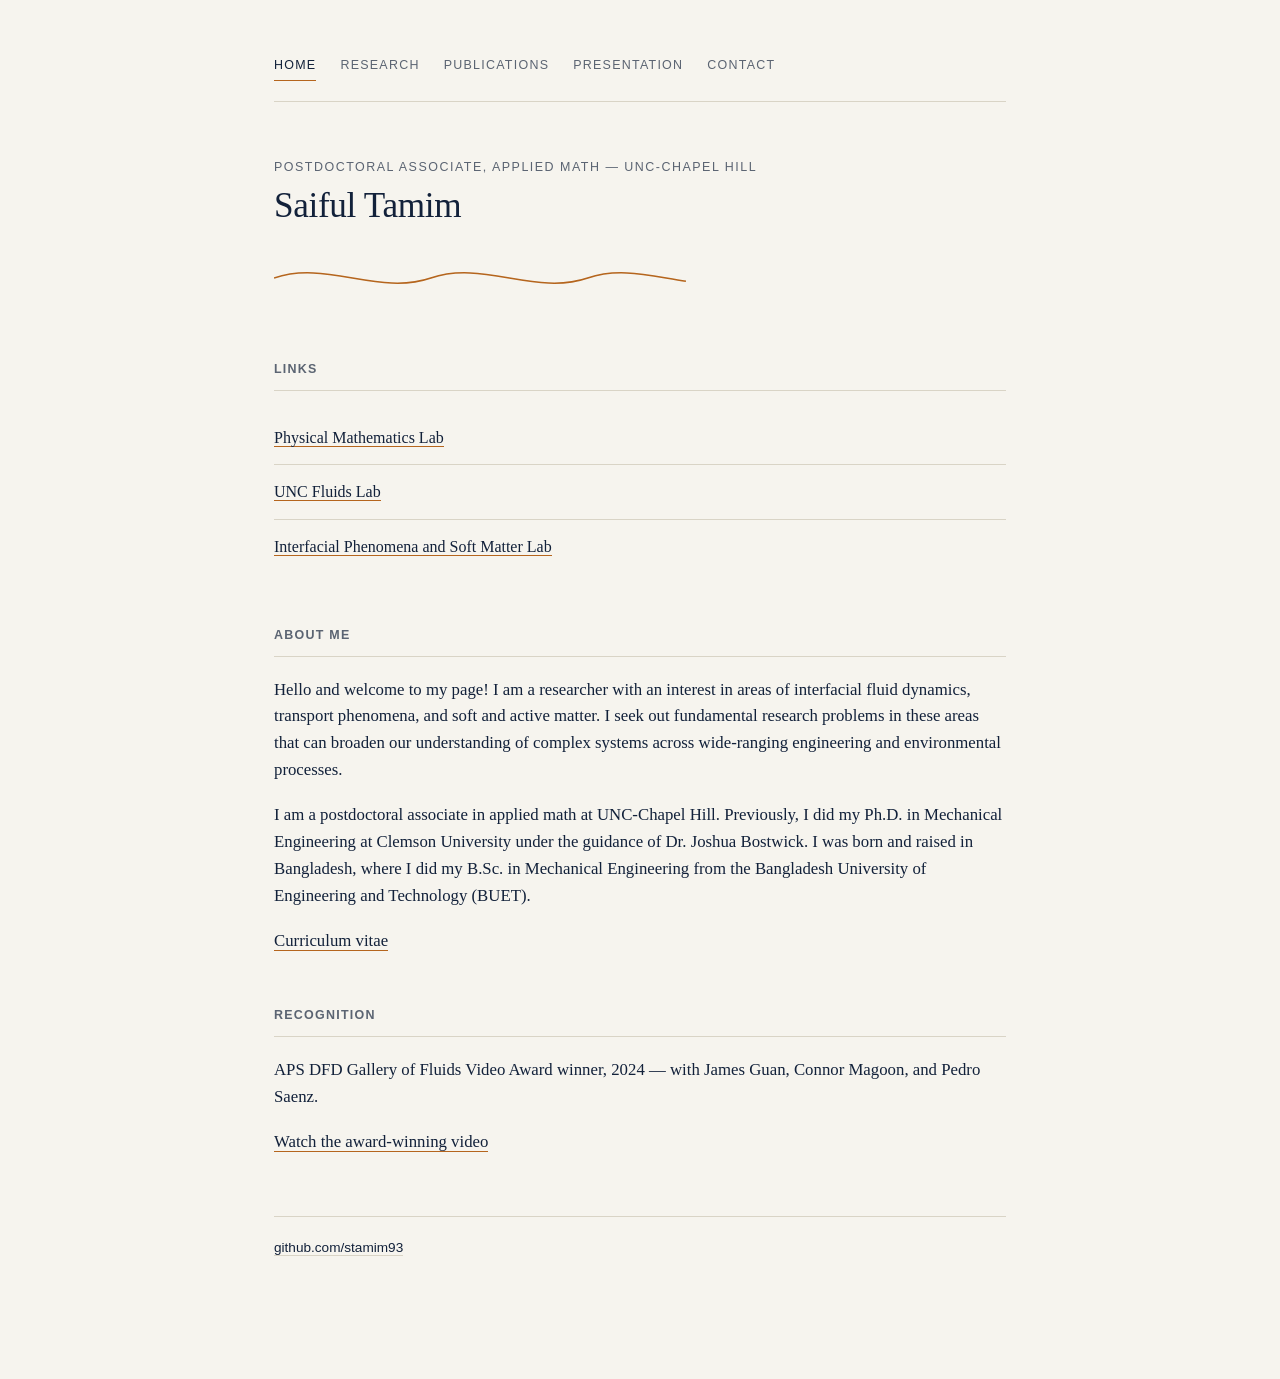
==== index.html @ 2cef42f0 "Add files via upload" ====
<!DOCTYPE html>
<html lang="en">
<head>
<meta charset="UTF-8">
<meta name="viewport" content="width=device-width, initial-scale=1.0">
<title>Saiful Tamim</title>
<link rel="stylesheet" href="style.css">
</head>
<body>
<div class="wrap">

  <nav>
    <a href="index.html" class="active">Home</a>
    <a href="research.html">Research</a>
    <a href="publications.html">Publications</a>
    <a href="presentation.html">Presentation</a>
    <a href="contact.html">Contact</a>
  </nav>

  <header class="page-head">
    <div class="role">Postdoctoral Associate, Applied Math — UNC-Chapel Hill</div>
    <h1>Saiful Tamim</h1>
    <svg class="wave" viewBox="0 0 700 40" preserveAspectRatio="none">
      <path d="M0,20 C50,0 100,40 150,20 C200,0 250,40 300,20 C350,0 400,40 450,20 C500,0 550,40 600,20 C650,0 700,40 700,20" />
    </svg>
  </header>

  <section>
    <h2>Links</h2>
    <ul>
      <li><a href="https://www.pml.unc.edu/" target="_blank" rel="noopener">Physical Mathematics Lab</a></li>
      <li><a href="https://mclaughlin.web.unc.edu/fluids-lab/" target="_blank" rel="noopener">UNC Fluids Lab</a></li>
      <li><a href="https://cecas.clemson.edu/~jbostwi/" target="_blank" rel="noopener">Interfacial Phenomena and Soft Matter Lab</a></li>
    </ul>
  </section>

  <section>
    <h2>About me</h2>
    <p>
      Hello and welcome to my page! I am a researcher with an interest in areas of
      interfacial fluid dynamics, transport phenomena, and soft and active matter.
      I seek out fundamental research problems in these areas that can broaden our
      understanding of complex systems across wide-ranging engineering and
      environmental processes.
    </p>
    <p>
      I am a postdoctoral associate in applied math at UNC-Chapel Hill. Previously,
      I did my Ph.D. in Mechanical Engineering at Clemson University under the
      guidance of Dr. Joshua Bostwick. I was born and raised in Bangladesh, where I
      did my B.Sc. in Mechanical Engineering from the Bangladesh University of
      Engineering and Technology (BUET).
    </p>
    <p><a href="https://drive.google.com/file/d/1JAe1pBAghtfk1z2d8bDaqxtFlRI5KqwM/view?usp=share_link" target="_blank" rel="noopener">Curriculum vitae</a></p>
  </section>

  <section>
    <h2>Recognition</h2>
    <p>APS DFD Gallery of Fluids Video Award winner, 2024 — with James Guan, Connor Magoon, and Pedro Saenz.</p>
    <p><a href="https://www.youtube.com/watch?v=gLbRx5nBpEo" target="_blank" rel="noopener">Watch the award-winning video</a></p>
  </section>

  <footer>
    <a href="https://github.com/stamim93" target="_blank" rel="noopener">github.com/stamim93</a>
  </footer>

</div>
</body>
</html>
---- style.css ----
:root {
  --ink: #12213a;
  --paper: #f6f4ee;
  --line: #d9d4c6;
  --accent: #b5651d;
  --muted: #5b6472;
}

* { box-sizing: border-box; }

body {
  margin: 0;
  background: var(--paper);
  color: var(--ink);
  font-family: Georgia, 'Times New Roman', serif;
  line-height: 1.6;
}

.wrap {
  max-width: 780px;
  margin: 0 auto;
  padding: 56px 24px 120px;
}

nav {
  font-family: 'Helvetica Neue', Arial, sans-serif;
  text-transform: uppercase;
  letter-spacing: 0.1em;
  font-size: 0.78rem;
  display: flex;
  gap: 24px;
  flex-wrap: wrap;
  margin-bottom: 56px;
  padding-bottom: 20px;
  border-bottom: 1px solid var(--line);
}

nav a {
  color: var(--muted);
  text-decoration: none;
  border-bottom: none;
  padding-bottom: 4px;
}

nav a.active {
  color: var(--ink);
  border-bottom: 1px solid var(--accent);
}

nav a:hover { color: var(--accent); }

header.page-head { margin-bottom: 48px; }

h1 {
  font-size: 2.2rem;
  margin: 0 0 6px;
  font-weight: 400;
  letter-spacing: -0.01em;
}

.role {
  font-family: 'Helvetica Neue', Arial, sans-serif;
  text-transform: uppercase;
  letter-spacing: 0.12em;
  font-size: 0.78rem;
  color: var(--muted);
}

.wave {
  width: 100%;
  height: 36px;
  margin: 20px 0 8px;
}

.wave path {
  fill: none;
  stroke: var(--accent);
  stroke-width: 1.6;
  stroke-dasharray: 400;
  stroke-dashoffset: 400;
  animation: draw 1.8s ease-out forwards;
}

@keyframes draw { to { stroke-dashoffset: 0; } }

@media (prefers-reduced-motion: reduce) {
  .wave path { animation: none; stroke-dashoffset: 0; }
}

p { margin: 0 0 18px; font-size: 1.05rem; }

section { margin-bottom: 52px; }

h2 {
  font-family: 'Helvetica Neue', Arial, sans-serif;
  text-transform: uppercase;
  letter-spacing: 0.1em;
  font-size: 0.78rem;
  color: var(--muted);
  border-bottom: 1px solid var(--line);
  padding-bottom: 10px;
  margin-bottom: 20px;
  font-weight: 600;
}

h3 {
  font-size: 1.15rem;
  font-weight: 600;
  margin: 0 0 8px;
}

figure { margin: 0 0 28px; }

figure img {
  width: 100%;
  border-radius: 2px;
  display: block;
}

figcaption {
  font-family: 'Helvetica Neue', Arial, sans-serif;
  font-size: 0.82rem;
  color: var(--muted);
  margin-top: 8px;
}

ul { padding-left: 0; margin: 0; list-style: none; }

li {
  padding: 14px 0;
  border-bottom: 1px solid var(--line);
}

li:last-child { border-bottom: none; }

ol {
  padding-left: 1.4em;
  margin: 0;
}

ol li {
  border-bottom: none;
  padding: 0 0 16px;
}

.meta {
  font-family: 'Helvetica Neue', Arial, sans-serif;
  font-size: 0.8rem;
  color: var(--muted);
}

a {
  color: var(--ink);
  text-decoration: none;
  border-bottom: 1px solid var(--accent);
}

a:hover { color: var(--accent); }

.links-row {
  display: flex;
  gap: 20px;
  flex-wrap: wrap;
  font-family: 'Helvetica Neue', Arial, sans-serif;
  font-size: 0.9rem;
}

footer {
  font-family: 'Helvetica Neue', Arial, sans-serif;
  font-size: 0.85rem;
  color: var(--muted);
  margin-top: 60px;
  padding-top: 20px;
  border-top: 1px solid var(--line);
}

footer a { border-bottom: 1px solid var(--line); }
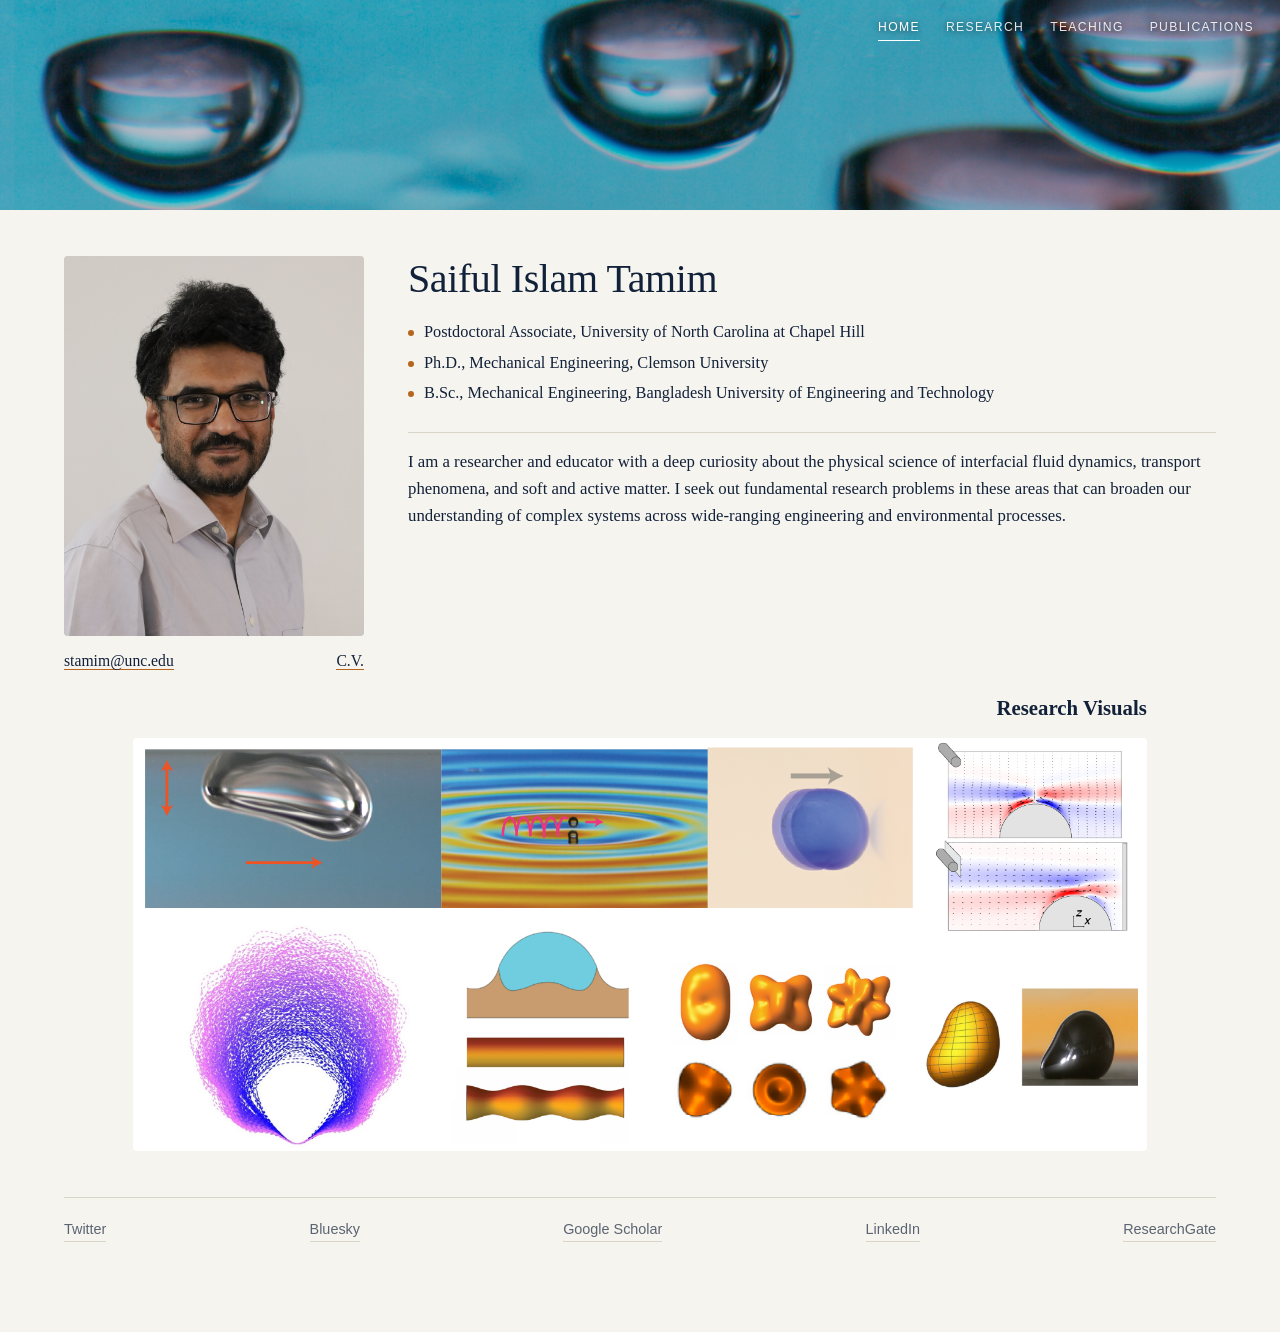
==== commit 696f7fd3: "Add files via upload" ====
--- a/index.html
+++ b/index.html
@@ -7,62 +7,65 @@
 <link rel="stylesheet" href="style.css">
 </head>
 <body>
-<div class="wrap">
 
-  <nav>
-    <a href="index.html" class="active">Home</a>
-    <a href="research.html">Research</a>
-    <a href="publications.html">Publications</a>
-    <a href="presentation.html">Presentation</a>
-    <a href="contact.html">Contact</a>
-  </nav>
+  <div class="hero">
+    <img src="bubble_banner.png" alt="">
+    <nav>
+      <a href="index.html" class="active">Home</a>
+      <a href="research.html">Research</a>
+      <a href="teaching.html">Teaching</a>
+      <a href="publications.html">Publications</a>
+    </nav>
+  </div>
 
-  <header class="page-head">
-    <div class="role">Postdoctoral Associate, Applied Math — UNC-Chapel Hill</div>
-    <h1>Saiful Tamim</h1>
-    <svg class="wave" viewBox="0 0 700 40" preserveAspectRatio="none">
-      <path d="M0,20 C50,0 100,40 150,20 C200,0 250,40 300,20 C350,0 400,40 450,20 C500,0 550,40 600,20 C650,0 700,40 700,20" />
-    </svg>
-  </header>
+  <div class="wrap">
 
-  <section>
-    <h2>Links</h2>
-    <ul>
-      <li><a href="https://www.pml.unc.edu/" target="_blank" rel="noopener">Physical Mathematics Lab</a></li>
-      <li><a href="https://mclaughlin.web.unc.edu/fluids-lab/" target="_blank" rel="noopener">UNC Fluids Lab</a></li>
-      <li><a href="https://cecas.clemson.edu/~jbostwi/" target="_blank" rel="noopener">Interfacial Phenomena and Soft Matter Lab</a></li>
-    </ul>
-  </section>
+    <div class="grid-2">
 
-  <section>
-    <h2>About me</h2>
-    <p>
-      Hello and welcome to my page! I am a researcher with an interest in areas of
-      interfacial fluid dynamics, transport phenomena, and soft and active matter.
-      I seek out fundamental research problems in these areas that can broaden our
-      understanding of complex systems across wide-ranging engineering and
-      environmental processes.
-    </p>
-    <p>
-      I am a postdoctoral associate in applied math at UNC-Chapel Hill. Previously,
-      I did my Ph.D. in Mechanical Engineering at Clemson University under the
-      guidance of Dr. Joshua Bostwick. I was born and raised in Bangladesh, where I
-      did my B.Sc. in Mechanical Engineering from the Bangladesh University of
-      Engineering and Technology (BUET).
-    </p>
-    <p><a href="https://drive.google.com/file/d/1JAe1pBAghtfk1z2d8bDaqxtFlRI5KqwM/view?usp=share_link" target="_blank" rel="noopener">Curriculum vitae</a></p>
-  </section>
+      <div class="side-col">
+        <img class="headshot" src="headshot.JPG" alt="Saiful Tamim">
+        <p class="side-contact">
+          <span class="side-email"><a href="mailto:stamim@unc.edu">stamim@unc.edu</a></span>
+          <span class="side-cv"><a href="CV_Tamim.pdf" target="_blank" rel="noopener">C.V.</a></span>
+        </p>
+      </div>
 
-  <section>
-    <h2>Recognition</h2>
-    <p>APS DFD Gallery of Fluids Video Award winner, 2024 — with James Guan, Connor Magoon, and Pedro Saenz.</p>
-    <p><a href="https://www.youtube.com/watch?v=gLbRx5nBpEo" target="_blank" rel="noopener">Watch the award-winning video</a></p>
-  </section>
+      <section class="intro">
+        <h2 class="bigname">Saiful Islam Tamim</h2>
 
-  <footer>
-    <a href="https://github.com/stamim93" target="_blank" rel="noopener">github.com/stamim93</a>
-  </footer>
+        <ul class="bio-list">
+          <li>Postdoctoral Associate, University of North Carolina at Chapel Hill</li>
+          <li>Ph.D., Mechanical Engineering, Clemson University</li>
+          <li>B.Sc., Mechanical Engineering, Bangladesh University of Engineering and Technology</li>
+        </ul>
 
-</div>
+        <p class="lead">
+          I am a researcher and educator with a deep curiosity about the physical science of
+          interfacial fluid dynamics, transport phenomena, and soft and active matter.
+          I seek out fundamental research problems in these areas that can broaden our
+          understanding of complex systems across wide-ranging engineering and
+          environmental processes.
+        </p>
+      </section>
+
+    </div>
+
+    <section class="figure-band">
+      <h2 class="visuals-title">Research Visuals</h2>
+      <img src="fig1.png" alt="Montage of research figures: bubbles, waves, drops, and interfacial patterns">
+    </section>
+
+
+
+    <div class="social-bar">
+      <a href="https://x.com/saifulitamim" target="_blank" rel="noopener">Twitter</a>
+      <a href="https://bsky.app/profile/saifult.bsky.social" target="_blank" rel="noopener">Bluesky</a>
+      <a href="https://scholar.google.com/citations?user=1QAq8esAAAAJ&hl=en" target="_blank" rel="noopener">Google Scholar</a>
+      <a href="https://www.linkedin.com/in/saiful-tamim/" target="_blank" rel="noopener">LinkedIn</a>
+      <a href="https://www.researchgate.net/profile/Saiful-Tamim" target="_blank" rel="noopener">ResearchGate</a>
+    </div>
+
+  </div>
+
 </body>
 </html>
--- a/style.css
+++ b/style.css
@@ -4,9 +4,18 @@
   --line: #d9d4c6;
   --accent: #b5651d;
   --muted: #5b6472;
+
+  /* ---- BANNER CONTROLS — edit these ---- */
+  --banner-height: 210px;
+  --hero-dim: 0.25;   /* 0 = no darkening, 1 = fully black */
 }
 
 * { box-sizing: border-box; }
+
+img {
+  max-width: 100%;
+  height: auto;
+}
 
 body {
   margin: 0;
@@ -17,29 +26,85 @@
 }
 
 .wrap {
-  max-width: 780px;
+  max-width: 1200px;
   margin: 0 auto;
-  padding: 56px 24px 120px;
+  padding: 26px 24px 90px;
+}
+
+/* ---------- BANNER (index page) ---------- */
+
+.hero {
+  position: relative;
+  width: 100%;
+  height: var(--banner-height);
+  overflow: hidden;
+}
+
+.hero img {
+  width: 100%;
+  height: var(--banner-height);
+  max-height: var(--banner-height);
+  object-fit: cover;
+  object-position: center;
+  display: block;
+}
+
+.hero::after {
+  content: "";
+  position: absolute;
+  inset: 0;
+  background: rgba(8, 16, 32, var(--hero-dim));
+  z-index: 1;
+}
+
+/* nav sitting on top of the banner */
+.hero nav {
+  position: absolute;
+  top: 18px;
+  right: 26px;
+  z-index: 3;
+}
+
+.hero nav a {
+  color: rgba(255, 255, 255, 0.88);
+  text-shadow: 0 1px 6px rgba(0, 0, 0, 0.6);
+}
+
+.hero nav a.active {
+  color: #ffffff;
+  border-bottom: 1px solid #ffffff;
+}
+
+.hero nav a:hover { color: #ffffff; }
+
+/* index page starts right under the banner */
+.hero + .wrap { padding-top: 46px; }
+
+/* ---------- NAV (top right, pages without a banner) ---------- */
+
+.topnav {
+  width: 100%;
+  padding: 18px 26px 0;
+  display: flex;
+  justify-content: flex-end;
 }
 
 nav {
   font-family: 'Helvetica Neue', Arial, sans-serif;
   text-transform: uppercase;
-  letter-spacing: 0.1em;
-  font-size: 0.78rem;
-  display: flex;
-  gap: 24px;
+  letter-spacing: 0.11em;
+  font-size: 0.76rem;
+  display: flex;
+  gap: 26px;
   flex-wrap: wrap;
-  margin-bottom: 56px;
-  padding-bottom: 20px;
-  border-bottom: 1px solid var(--line);
+  justify-content: flex-end;
 }
 
 nav a {
   color: var(--muted);
   text-decoration: none;
   border-bottom: none;
-  padding-bottom: 4px;
+  padding-bottom: 3px;
 }
 
 nav a.active {
@@ -49,7 +114,118 @@
 
 nav a:hover { color: var(--accent); }
 
-header.page-head { margin-bottom: 48px; }
+/* ---------- LAYOUT ---------- */
+
+.grid-2 {
+  display: grid;
+  grid-template-columns: 300px 1fr;
+  gap: 44px;
+  margin-bottom: 12px;
+  align-items: start;
+}
+
+.side-col { align-self: start; }
+
+.headshot {
+  width: 100%;
+  height: 380px;              /* crop height — lower this to crop more */
+  object-fit: cover;
+  object-position: center top;
+  border-radius: 4px;
+  display: block;
+  background: var(--line);
+}
+
+section { margin-bottom: 36px; }
+
+/* ---------- INTRO BLOCK ---------- */
+
+.intro { margin-bottom: 0; }
+
+.bigname {
+  font-family: Georgia, 'Times New Roman', serif;
+  font-size: 2.5rem;
+  font-weight: 400;
+  text-transform: none;
+  letter-spacing: -0.01em;
+  color: var(--ink);
+  border-bottom: none;
+  padding-bottom: 0;
+  margin: 0 0 18px;
+  line-height: 1.15;
+}
+
+.bio-list {
+  margin: 0 0 20px;
+  padding: 0;
+  list-style: none;
+}
+
+.bio-list li {
+  border-bottom: none;
+  padding: 0 0 7px 16px;
+  font-size: 1.02rem;
+  line-height: 1.45;
+  position: relative;
+}
+
+.bio-list li::before {
+  content: "";
+  position: absolute;
+  left: 0;
+  top: 0.62em;
+  width: 6px;
+  height: 6px;
+  border-radius: 50%;
+  background: var(--accent);
+}
+
+.side-contact {
+  display: flex;
+  justify-content: space-between;
+  align-items: baseline;
+  gap: 12px;
+  flex-wrap: wrap;
+  margin: 12px 0 0;
+  font-size: 0.98rem;
+}
+
+.side-contact a { font-size: 0.98rem; }
+
+.lead {
+  padding-top: 16px;
+  border-top: 1px solid var(--line);
+  margin-bottom: 0;
+}
+
+/* ---------- FIGURE BAND ---------- */
+
+.figure-band {
+  margin: 18px auto 10px;
+  max-width: 88%;      /* width of the Research Visuals figure */
+}
+
+.visuals-title {
+  font-family: Georgia, 'Times New Roman', serif;
+  font-size: 1.3rem;
+  font-weight: 700;
+  text-transform: none;
+  letter-spacing: 0;
+  color: var(--ink);
+  border-bottom: none;
+  padding-bottom: 0;
+  margin: 0 0 14px;
+  text-align: right;
+}
+
+.figure-band img {
+  width: 100%;
+  height: auto;
+  display: block;
+  border-radius: 4px;
+}
+
+/* ---------- TYPE ---------- */
 
 h1 {
   font-size: 2.2rem;
@@ -58,39 +234,6 @@
   letter-spacing: -0.01em;
 }
 
-.role {
-  font-family: 'Helvetica Neue', Arial, sans-serif;
-  text-transform: uppercase;
-  letter-spacing: 0.12em;
-  font-size: 0.78rem;
-  color: var(--muted);
-}
-
-.wave {
-  width: 100%;
-  height: 36px;
-  margin: 20px 0 8px;
-}
-
-.wave path {
-  fill: none;
-  stroke: var(--accent);
-  stroke-width: 1.6;
-  stroke-dasharray: 400;
-  stroke-dashoffset: 400;
-  animation: draw 1.8s ease-out forwards;
-}
-
-@keyframes draw { to { stroke-dashoffset: 0; } }
-
-@media (prefers-reduced-motion: reduce) {
-  .wave path { animation: none; stroke-dashoffset: 0; }
-}
-
-p { margin: 0 0 18px; font-size: 1.05rem; }
-
-section { margin-bottom: 52px; }
-
 h2 {
   font-family: 'Helvetica Neue', Arial, sans-serif;
   text-transform: uppercase;
@@ -109,43 +252,13 @@
   margin: 0 0 8px;
 }
 
-figure { margin: 0 0 28px; }
-
-figure img {
-  width: 100%;
-  border-radius: 2px;
-  display: block;
-}
-
-figcaption {
-  font-family: 'Helvetica Neue', Arial, sans-serif;
-  font-size: 0.82rem;
-  color: var(--muted);
-  margin-top: 8px;
-}
-
-ul { padding-left: 0; margin: 0; list-style: none; }
-
-li {
-  padding: 14px 0;
-  border-bottom: 1px solid var(--line);
-}
-
-li:last-child { border-bottom: none; }
-
-ol {
-  padding-left: 1.4em;
-  margin: 0;
-}
-
-ol li {
-  border-bottom: none;
-  padding: 0 0 16px;
-}
-
-.meta {
-  font-family: 'Helvetica Neue', Arial, sans-serif;
-  font-size: 0.8rem;
+p { margin: 0 0 18px; font-size: 1.05rem; }
+
+.role {
+  font-family: 'Helvetica Neue', Arial, sans-serif;
+  text-transform: uppercase;
+  letter-spacing: 0.12em;
+  font-size: 0.78rem;
   color: var(--muted);
 }
 
@@ -157,6 +270,90 @@
 
 a:hover { color: var(--accent); }
 
+/* ---------- LISTS ---------- */
+
+ul { padding-left: 0; margin: 0; list-style: none; }
+
+li {
+  padding: 14px 0;
+  border-bottom: 1px solid var(--line);
+}
+
+li:last-child { border-bottom: none; }
+
+ol { padding-left: 1.4em; margin: 0; }
+
+ol li {
+  border-bottom: none;
+  padding: 0 0 16px;
+}
+
+/* ---------- FIGURES ---------- */
+
+figure { margin: 0 0 28px; }
+
+figure img {
+  width: 100%;
+  border-radius: 2px;
+  display: block;
+}
+
+figcaption {
+  font-family: 'Helvetica Neue', Arial, sans-serif;
+  font-size: 0.82rem;
+  color: var(--muted);
+  margin-top: 8px;
+}
+
+/* ---------- SOCIAL ICONS ---------- */
+
+.icon-row {
+  display: flex;
+  gap: 12px;
+  flex-wrap: wrap;
+  align-items: center;
+}
+
+.icon-link {
+  width: 32px;
+  height: 32px;
+  border-radius: 50%;
+  border-bottom: none;
+  display: flex;
+  align-items: center;
+  justify-content: center;
+  background: rgba(18, 33, 58, 0.06);
+  transition: background 0.15s ease, transform 0.15s ease;
+}
+
+.icon-link svg {
+  width: 15px;
+  height: 15px;
+  fill: var(--ink);
+  display: block;
+  transition: fill 0.15s ease;
+}
+
+.icon-link:hover {
+  background: var(--accent);
+  transform: translateY(-2px);
+}
+
+.icon-link:hover svg { fill: #ffffff; }
+
+.icon-link:focus-visible {
+  outline: 2px solid var(--accent);
+  outline-offset: 2px;
+}
+
+/* ---------- MISC ---------- */
+
+.meta {
+  font-family: 'Helvetica Neue', Arial, sans-serif;
+  font-size: 0.8rem;
+  color: var(--muted);
+}
+
 .links-row {
   display: flex;
   gap: 20px;
@@ -165,13 +362,496 @@
   font-size: 0.9rem;
 }
 
-footer {
-  font-family: 'Helvetica Neue', Arial, sans-serif;
-  font-size: 0.85rem;
-  color: var(--muted);
-  margin-top: 60px;
+.card {
+  background: #efece2;
+  padding: 22px 24px;
+  border-radius: 4px;
+  align-self: start;
+}
+
+.card h2 { border-bottom-color: #cfc9b8; }
+.card > *:last-child { margin-bottom: 0; }
+
+header.page-head { margin-bottom: 40px; }
+
+/* ---------- SOCIAL BAR (index) ---------- */
+
+.social-bar {
+  display: flex;
+  justify-content: space-between;
+  align-items: center;
+  flex-wrap: wrap;
+  gap: 16px;
+  margin-top: 46px;
   padding-top: 20px;
   border-top: 1px solid var(--line);
+  font-family: 'Helvetica Neue', Arial, sans-serif;
+  font-size: 0.9rem;
+}
+
+.social-bar a {
+  color: var(--muted);
+  border-bottom: 1px solid var(--line);
+}
+
+.social-bar a:hover {
+  color: var(--accent);
+  border-bottom-color: var(--accent);
+}
+
+@media (max-width: 640px) {
+  .social-bar { justify-content: flex-start; gap: 14px; font-size: 0.82rem; }
+  .figure-band { max-width: 100%; }
+}
+
+/* ---------- FOOTER ---------- */
+
+footer {
+  font-family: 'Helvetica Neue', Arial, sans-serif;
+  font-size: 0.85rem;
+  color: var(--muted);
+  margin-top: 46px;
+  padding-top: 22px;
+  border-top: 1px solid var(--line);
+}
+
+.footer-contact {
+  display: flex;
+  align-items: center;
+  justify-content: space-between;
+  gap: 20px;
+  flex-wrap: wrap;
+}
+
+.footer-contact > a {
+  font-size: 0.95rem;
+  font-family: Georgia, serif;
 }
 
 footer a { border-bottom: 1px solid var(--line); }
+
+/* ---------- MOBILE ---------- */
+
+@media (max-width: 760px) {
+  .grid-2 { grid-template-columns: 1fr; gap: 28px; }
+  .headshot { max-width: 300px; height: 340px; }
+}
+
+@media (max-width: 640px) {
+  nav {
+    gap: 14px;
+    font-size: 0.66rem;
+    letter-spacing: 0.06em;
+    justify-content: flex-start;
+  }
+
+  .topnav { justify-content: flex-end; padding: 12px 14px 0; }
+
+  .hero     { height: 150px; }
+  .hero img { height: 150px; max-height: 150px; }
+
+  .hero nav {
+    top: 12px;
+    right: 14px;
+    left: 14px;
+    justify-content: center;
+  }
+
+  .hero + .wrap { padding-top: 30px; }
+
+  .bigname { font-size: 1.85rem; }
+  .figure-band { margin: 32px 0 10px; }
+  .wrap { padding-top: 20px; }
+}
+
+@media (prefers-reduced-motion: reduce) {
+  * { animation: none !important; transition: none !important; }
+}
+
+/* ---------- PAGE TITLE ---------- */
+
+.page-title {
+  font-family: Georgia, 'Times New Roman', serif;
+  font-size: 2.6rem;
+  font-weight: 400;
+  margin: 0 0 36px;
+  letter-spacing: -0.01em;
+}
+
+/* ---------- PUBLICATIONS ---------- */
+
+.pub-list {
+  list-style: none;
+  /* NUMBERING: set this to (number of papers + 1).
+     Numbers then run high-to-low, so the oldest paper at the
+     bottom is number 1. Currently 14 papers -> 15. */
+  counter-reset: pub 15;
+  padding: 0;
+  margin: 0;
+}
+
+.pub {
+  counter-increment: pub -1;
+  display: grid;
+  grid-template-columns: 34px 1fr;
+  column-gap: 18px;
+  padding: 0 0 46px;
+  border-bottom: none;
+}
+
+.pub::before {
+  content: counter(pub) ".";
+  font-family: Georgia, serif;
+  font-size: 1.15rem;
+  color: var(--muted);
+  line-height: 1.5;
+  padding-top: 2px;
+}
+
+/* figure floats so the title, meta and abstract wrap around it */
+.pub-body::after {
+  content: "";
+  display: block;
+  clear: both;
+}
+
+.pub-fig {
+  float: left;
+  width: 33%;
+  margin: 4px 24px 12px 0;
+}
+
+.pub-fig img {
+  width: 100%;
+  height: auto;
+  display: block;
+  border-radius: 3px;
+  background: #ebe7db;
+}
+
+.pub-title {
+  font-family: Georgia, 'Times New Roman', serif;
+  font-weight: 700;
+  font-size: 1.12rem;
+  line-height: 1.35;
+  margin-bottom: 5px;
+}
+
+.pub-cite {
+  font-family: Georgia, 'Times New Roman', serif;
+  font-size: 1.0rem;
+  line-height: 1.5;
+  color: var(--ink);
+  margin-bottom: 12px;
+}
+
+.pub-cite sup {
+  font-size: 0.7em;
+  vertical-align: super;
+  line-height: 0;
+}
+.pub-cite em { font-style: italic; }
+
+.pub-cite a {
+  color: var(--muted);
+  border-bottom: 1px solid var(--line);
+}
+
+.pub-cite a:hover {
+  color: var(--accent);
+  border-bottom-color: var(--accent);
+}
+
+.pub-abstract {
+  font-size: 1rem;
+  line-height: 1.62;
+  margin: 0;
+  text-align: justify;
+}
+
+@media (max-width: 760px) {
+  .pub {
+    grid-template-columns: 26px 1fr;
+    column-gap: 12px;
+  }
+  .pub-fig {
+    float: none;
+    width: 100%;
+    max-width: 300px;
+    margin: 0 0 14px 0;
+  }
+  .pub-abstract { text-align: left; }
+  .page-title { font-size: 2rem; margin-bottom: 28px; }
+}
+
+/* ---------- RESEARCH PAGE ---------- */
+
+.page-intro {
+  font-size: 1.05rem;
+  line-height: 1.68;
+  max-width: none;
+  margin: 0 0 46px;
+  padding-bottom: 30px;
+  border-bottom: 1px solid var(--line);
+  text-align: justify;
+}
+
+.area {
+  display: grid;
+  grid-template-columns: minmax(0, 1fr) 30%;
+  column-gap: 40px;
+  align-items: start;
+  padding-bottom: 50px;
+}
+
+.area-body  { order: 1; }
+.area-media { order: 2; }
+
+.area-media img,
+.area-media video {
+  width: 100%;
+  height: auto;
+  display: block;
+  border-radius: 3px;
+  background: #ebe7db;
+}
+
+.area-caption {
+  font-family: 'Helvetica Neue', Arial, sans-serif;
+  font-size: 0.78rem;
+  color: var(--muted);
+  line-height: 1.45;
+  margin-top: 8px;
+  text-align: center;
+}
+
+.area-title {
+  font-family: Georgia, 'Times New Roman', serif;
+  font-weight: 700;
+  font-size: 1.28rem;
+  line-height: 1.3;
+  color: var(--ink);
+  text-transform: none;
+  letter-spacing: 0;
+  border-bottom: none;
+  padding-bottom: 0;
+  margin: 0 0 12px;
+}
+
+.area-body p {
+  font-size: 1rem;
+  line-height: 1.66;
+  margin: 0;
+  text-align: justify;
+}
+
+/* video thumbnail (links out to YouTube) */
+
+.video-thumb {
+  position: relative;
+  display: block;
+  width: 100%;
+  border-radius: 3px;
+  overflow: hidden;
+  border-bottom: none;
+  background: #1b2942;
+}
+
+.video-thumb img {
+  width: 100%;
+  height: auto;
+  display: block;
+}
+
+.video-thumb .play {
+  position: absolute;
+  top: 50%;
+  left: 50%;
+  transform: translate(-50%, -50%);
+  width: 46px;
+  height: 46px;
+  border-radius: 50%;
+  background: rgba(18, 33, 58, 0.82);
+  display: flex;
+  align-items: center;
+  justify-content: center;
+  transition: background 0.15s ease;
+}
+
+.video-thumb .play::after {
+  content: "";
+  border-style: solid;
+  border-width: 8px 0 8px 13px;
+  border-color: transparent transparent transparent #f6f4ee;
+  margin-left: 3px;
+}
+
+.video-thumb:hover .play { background: var(--accent); }
+
+/* Highlighted Projects */
+
+.related { margin-top: 18px; }
+
+.related-title {
+  font-family: 'Helvetica Neue', Arial, sans-serif;
+  text-transform: uppercase;
+  letter-spacing: 0.1em;
+  font-size: 0.72rem;
+  font-weight: 600;
+  color: var(--muted);
+  margin: 0 0 8px;
+}
+
+.related-list {
+  list-style: disc;
+  margin: 0;
+  padding: 0 0 0 20px;
+}
+
+.related-list li {
+  border-bottom: none;
+  padding: 0 0 8px 2px;
+  font-size: 0.94rem;
+  line-height: 1.5;
+  color: var(--ink);
+  display: list-item;
+}
+
+.related-list li::marker { color: var(--muted); }
+
+.related-list strong { font-weight: 700; }
+.related-list em { font-style: italic; }
+
+.related-list li:last-child { padding-bottom: 0; }
+
+.related-list a {
+  color: var(--muted);
+  border-bottom: 1px solid var(--line);
+}
+
+.related-list a:hover {
+  color: var(--accent);
+  border-bottom-color: var(--accent);
+}
+
+@media (max-width: 760px) {
+  .area {
+    grid-template-columns: 1fr;
+    row-gap: 18px;
+    padding-bottom: 40px;
+  }
+  .area-body  { order: 2; }
+  .area-media { order: 1; max-width: 320px; }
+  .area-body p, .page-intro { text-align: left; }
+  .page-intro { margin-bottom: 34px; padding-bottom: 22px; }
+}
+
+/* equal-contribution footnote */
+.equal-note {
+  font-size: 0.88rem;
+  color: var(--muted);
+  text-align: right;
+  margin: 0 0 6px;
+}
+
+.equal-note sup {
+  font-size: 0.75em;
+  vertical-align: super;
+  line-height: 0;
+}
+
+/* ---------- TEACHING PAGE ---------- */
+
+.teach-role {
+  font-family: 'Helvetica Neue', Arial, sans-serif;
+  text-transform: uppercase;
+  letter-spacing: 0.1em;
+  font-size: 0.74rem;
+  font-weight: 600;
+  color: var(--muted);
+  margin-bottom: 22px;
+}
+
+.course-list {
+  list-style: none;
+  margin: 0;
+  padding: 0;
+}
+
+.course {
+  border-bottom: 1px solid var(--line);
+  padding: 26px 0;
+}
+
+.course:first-child { padding-top: 0; }
+.course:last-child  { border-bottom: none; }
+
+.course-head {
+  display: flex;
+  align-items: baseline;
+  gap: 12px;
+  flex-wrap: wrap;
+  margin-bottom: 10px;
+}
+
+.course-code {
+  font-family: 'Helvetica Neue', Arial, sans-serif;
+  font-size: 0.74rem;
+  font-weight: 700;
+  letter-spacing: 0.09em;
+  color: #fff;
+  background: var(--ink);
+  padding: 4px 9px;
+  border-radius: 3px;
+  white-space: nowrap;
+}
+
+.course-name {
+  font-family: Georgia, 'Times New Roman', serif;
+  font-weight: 700;
+  font-size: 1.24rem;
+  line-height: 1.3;
+}
+
+.course-terms {
+  display: flex;
+  gap: 7px;
+  flex-wrap: wrap;
+  margin-bottom: 12px;
+}
+
+.term {
+  font-family: 'Helvetica Neue', Arial, sans-serif;
+  font-size: 0.74rem;
+  letter-spacing: 0.03em;
+  color: var(--muted);
+  background: #ebe7db;
+  border-radius: 20px;
+  padding: 3px 11px;
+  white-space: nowrap;
+}
+
+.course-desc {
+  font-size: 1rem;
+  line-height: 1.62;
+  max-width: none;
+  margin: 0 0 12px;
+}
+
+.syllabus {
+  font-family: 'Helvetica Neue', Arial, sans-serif;
+  font-size: 0.84rem;
+  letter-spacing: 0.02em;
+  color: var(--muted);
+  border-bottom: 1px solid var(--line);
+}
+
+.syllabus:hover {
+  color: var(--accent);
+  border-bottom-color: var(--accent);
+}
+
+@media (max-width: 640px) {
+  .course-name { font-size: 1.08rem; }
+  .course { padding: 20px 0; }
+}
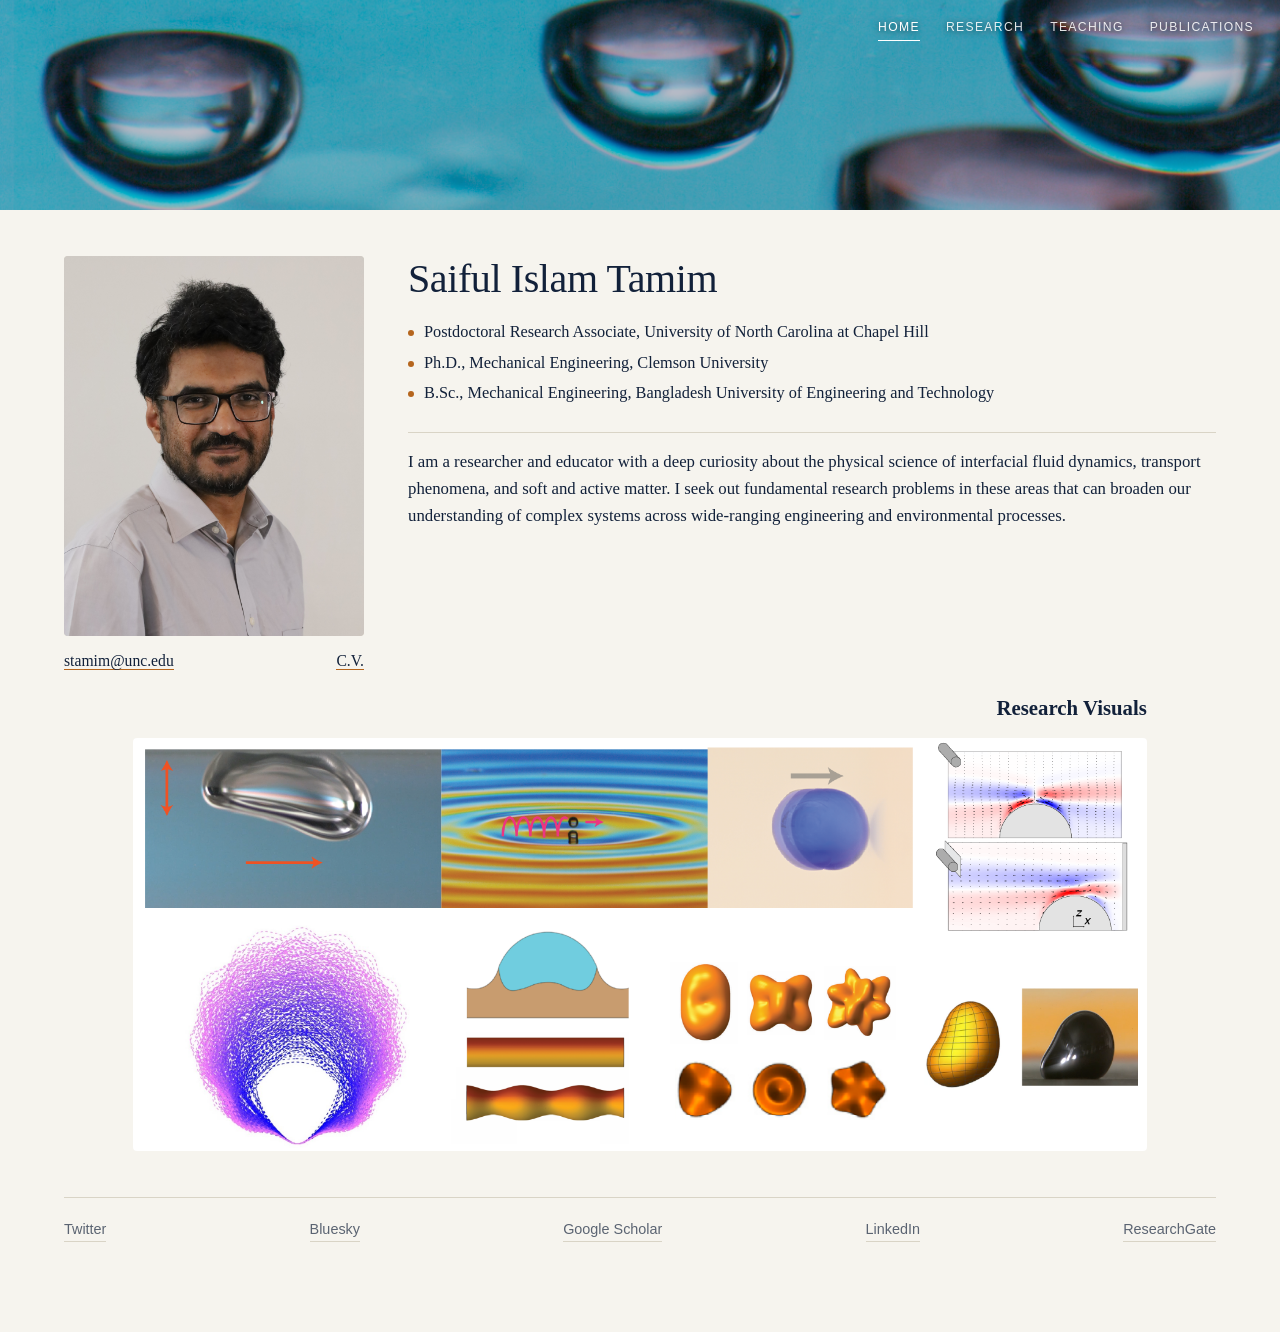
==== commit 8fa7c474: "Update job title in bio list" ====
--- a/index.html
+++ b/index.html
@@ -34,7 +34,7 @@
         <h2 class="bigname">Saiful Islam Tamim</h2>
 
         <ul class="bio-list">
-          <li>Postdoctoral Associate, University of North Carolina at Chapel Hill</li>
+          <li>Postdoctoral Research Associate, University of North Carolina at Chapel Hill</li>
           <li>Ph.D., Mechanical Engineering, Clemson University</li>
           <li>B.Sc., Mechanical Engineering, Bangladesh University of Engineering and Technology</li>
         </ul>
